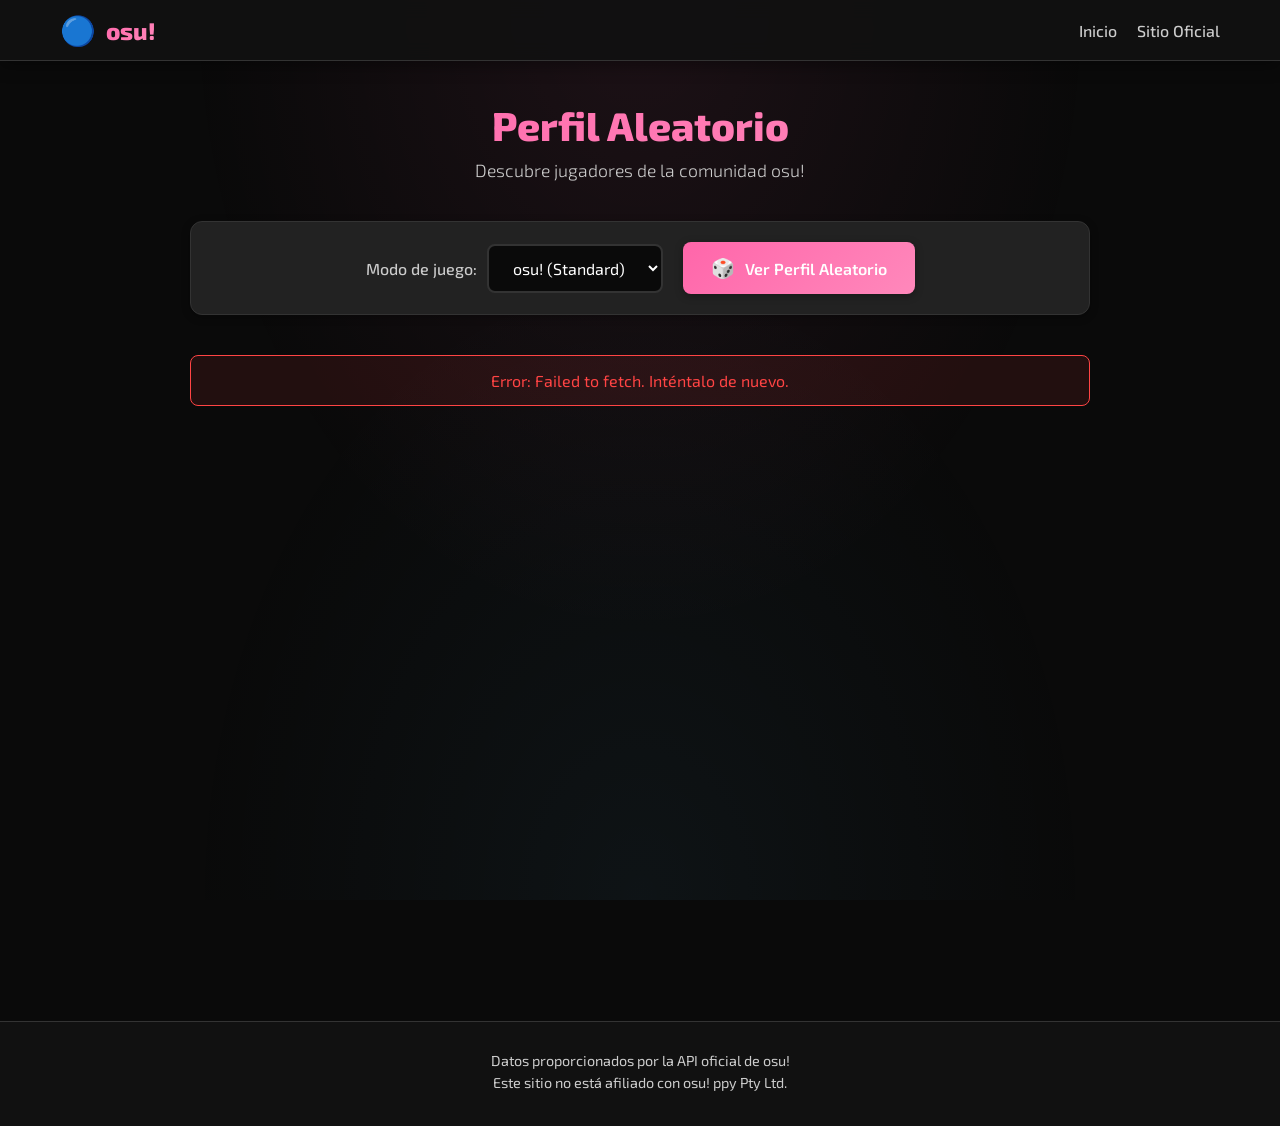
==== index.html @ 12d782ff "Update osu! random profile viewer with complete frontend implementation - New .gitignore file config" ====
<!DOCTYPE html>
<html lang="es">
<head>
    <meta charset="UTF-8">
    <meta name="viewport" content="width=device-width, initial-scale=1.0">
    <title>osu! - Perfil Aleatorio</title>
    <link rel="stylesheet" href="styles.css">
    <link href="https://fonts.googleapis.com/css2?family=Exo+2:wght@300;400;500;600;700;800&display=swap" rel="stylesheet">
</head>
<body>
    <div class="background-overlay"></div>
    
    <nav class="navbar">
        <div class="nav-content">
            <div class="logo">
                <span class="logo-icon">🔵</span>
                <span class="logo-text">osu!</span>
            </div>
            <div class="nav-links">
                <a href="#" class="nav-link">Inicio</a>
                <a href="https://osu.ppy.sh/home" class="nav-link" target="_blank">Sitio Oficial</a>
            </div>
        </div>
    </nav>

    <main class="main-content">
        <div class="container">
            <header class="page-header">
                <h1>Perfil Aleatorio</h1>
                <p class="subtitle">Descubre jugadores de la comunidad osu!</p>
            </header>

            <div class="controls-section">
                <div class="mode-selector">
                    <label for="modeSelect">Modo de juego:</label>
                    <select id="modeSelect">
                        <option value="osu">osu! (Standard)</option>
                        <option value="taiko">osu!taiko</option>
                        <option value="fruits">osu!catch</option>
                        <option value="mania">osu!mania</option>
                    </select>
                </div>
                <button id="randomBtn" class="btn-primary">
                    <span class="btn-icon">🎲</span>
                    <span class="btn-text">Ver Perfil Aleatorio</span>
                </button>
            </div>

            <div class="loading-container" id="loading">
                <div class="spinner"></div>
                <p class="loading-text">Cargando perfil...</p>
            </div>

            <div class="error-message" id="errorMessage"></div>

            <div class="profile-card" id="profileCard">
                <div class="profile-header">
                    <div class="avatar-wrapper">
                        <img src="" alt="Avatar" class="avatar" id="avatar">
                        <div class="avatar-glow"></div>
                    </div>
                    <div class="user-info">
                        <h2 class="username" id="username"></h2>
                        <div class="user-meta">
                            <span class="user-id" id="userId"></span>
                            <span class="country-flag" id="countryFlag"></span>
                        </div>
                    </div>
                </div>

                <div class="stats-section">
                    <div class="stat-card">
                        <div class="stat-icon">🌍</div>
                        <div class="stat-content">
                            <span class="stat-label">Rango Global</span>
                            <span class="stat-value" id="globalRank">-</span>
                        </div>
                    </div>
                    <div class="stat-card">
                        <div class="stat-icon">🏳️</div>
                        <div class="stat-content">
                            <span class="stat-label">Rango País</span>
                            <span class="stat-value" id="countryRank">-</span>
                        </div>
                    </div>
                    <div class="stat-card">
                        <div class="stat-icon">🎯</div>
                        <div class="stat-content">
                            <span class="stat-label">Precisión</span>
                            <span class="stat-value" id="accuracy">-</span>
                        </div>
                    </div>
                    <div class="stat-card">
                        <div class="stat-icon">⭐</div>
                        <div class="stat-content">
                            <span class="stat-label">Nivel</span>
                            <span class="stat-value" id="level">-</span>
                        </div>
                    </div>
                </div>

                <div class="profile-actions">
                    <a href="#" target="_blank" class="btn-profile" id="profileLink">
                        <span class="btn-icon">🔗</span>
                        <span class="btn-text">Ver perfil completo</span>
                    </a>
                </div>
            </div>
        </div>
    </main>

    <footer class="footer">
        <div class="footer-content">
            <p>Datos proporcionados por la API oficial de osu!</p>
            <p class="footer-note">Este sitio no está afiliado con osu! ppy Pty Ltd.</p>
        </div>
    </footer>

    <script src="script.js"></script>
</body>
</html>
---- styles.css ----
/* ========================================
   osu! Style Variables
   ======================================== */
:root {
    --osu-pink: #ff66aa;
    --osu-pink-dark: #ee5599;
    --osu-pink-light: #ff88bb;
    --osu-blue: #66ccff;
    --osu-dark: #111111;
    --osu-darker: #0a0a0a;
    --osu-gray: #222222;
    --osu-gray-light: #333333;
    --osu-gray-text: #888888;
    --text-primary: #ffffff;
    --text-secondary: #cccccc;
    --success: #66ff66;
    --error: #ff4444;
    --gradient-primary: linear-gradient(135deg, #ff66aa 0%, #ff88bb 100%);
    --gradient-dark: linear-gradient(180deg, #1a1a1a 0%, #0a0a0a 100%);
    --shadow-sm: 0 2px 8px rgba(0, 0, 0, 0.3);
    --shadow-md: 0 4px 16px rgba(0, 0, 0, 0.4);
    --shadow-lg: 0 8px 32px rgba(0, 0, 0, 0.5);
    --shadow-glow: 0 0 20px rgba(255, 102, 170, 0.4);
    --border-radius-sm: 4px;
    --border-radius-md: 8px;
    --border-radius-lg: 12px;
    --border-radius-xl: 16px;
    --transition-fast: 0.15s ease;
    --transition-normal: 0.3s ease;
    --transition-slow: 0.5s ease;
}

/* ========================================
   Reset & Base Styles
   ======================================== */
* {
    margin: 0;
    padding: 0;
    box-sizing: border-box;
}

body {
    font-family: 'Exo 2', -apple-system, BlinkMacSystemFont, 'Segoe UI', Roboto, sans-serif;
    background-color: var(--osu-darker);
    color: var(--text-primary);
    min-height: 100vh;
    overflow-x: hidden;
    position: relative;
}

.background-overlay {
    position: fixed;
    top: 0;
    left: 0;
    width: 100%;
    height: 100%;
    background: 
        radial-gradient(ellipse at top, rgba(255, 102, 170, 0.08) 0%, transparent 50%),
        radial-gradient(ellipse at bottom, rgba(102, 204, 255, 0.05) 0%, transparent 50%);
    z-index: -1;
    pointer-events: none;
}

/* ========================================
   Navbar
   ======================================== */
.navbar {
    background: rgba(17, 17, 17, 0.95);
    backdrop-filter: blur(10px);
    border-bottom: 1px solid var(--osu-gray-light);
    position: sticky;
    top: 0;
    z-index: 1000;
    box-shadow: var(--shadow-md);
}

.nav-content {
    max-width: 1200px;
    margin: 0 auto;
    padding: 0 20px;
    height: 60px;
    display: flex;
    align-items: center;
    justify-content: space-between;
}

.logo {
    display: flex;
    align-items: center;
    gap: 10px;
    font-size: 1.5rem;
    font-weight: 800;
    color: var(--osu-pink);
    text-decoration: none;
}

.logo-icon {
    font-size: 1.8rem;
    animation: pulse 2s infinite;
}

@keyframes pulse {
    0%, 100% { transform: scale(1); }
    50% { transform: scale(1.1); }
}

.logo-text {
    background: var(--gradient-primary);
    -webkit-background-clip: text;
    -webkit-text-fill-color: transparent;
    background-clip: text;
}

.nav-links {
    display: flex;
    gap: 20px;
}

.nav-link {
    color: var(--text-secondary);
    text-decoration: none;
    font-weight: 500;
    transition: color var(--transition-fast);
    position: relative;
}

.nav-link:hover {
    color: var(--osu-pink);
}

.nav-link::after {
    content: '';
    position: absolute;
    bottom: -5px;
    left: 0;
    width: 0;
    height: 2px;
    background: var(--gradient-primary);
    transition: width var(--transition-normal);
}

.nav-link:hover::after {
    width: 100%;
}

/* ========================================
   Main Content
   ======================================== */
.main-content {
    min-height: calc(100vh - 120px);
    padding: 40px 20px;
    display: flex;
    align-items: center;
    justify-content: center;
}

.container {
    max-width: 900px;
    width: 100%;
}

/* ========================================
   Page Header
   ======================================== */
.page-header {
    text-align: center;
    margin-bottom: 40px;
}

.page-header h1 {
    font-size: 2.5rem;
    font-weight: 800;
    margin-bottom: 10px;
    background: var(--gradient-primary);
    -webkit-background-clip: text;
    -webkit-text-fill-color: transparent;
    background-clip: text;
}

.subtitle {
    color: var(--text-secondary);
    font-size: 1.1rem;
    font-weight: 300;
}

/* ========================================
   Controls Section
   ======================================== */
.controls-section {
    display: flex;
    gap: 20px;
    justify-content: center;
    align-items: center;
    flex-wrap: wrap;
    margin-bottom: 40px;
    padding: 20px;
    background: var(--osu-gray);
    border-radius: var(--border-radius-lg);
    border: 1px solid var(--osu-gray-light);
    box-shadow: var(--shadow-sm);
}

.mode-selector {
    display: flex;
    align-items: center;
    gap: 10px;
}

.mode-selector label {
    color: var(--text-secondary);
    font-weight: 500;
}

#modeSelect {
    padding: 12px 20px;
    font-size: 1rem;
    font-family: inherit;
    background: var(--osu-darker);
    color: var(--text-primary);
    border: 2px solid var(--osu-gray-light);
    border-radius: var(--border-radius-md);
    cursor: pointer;
    transition: all var(--transition-fast);
    outline: none;
}

#modeSelect:hover {
    border-color: var(--osu-pink);
}

#modeSelect:focus {
    border-color: var(--osu-pink);
    box-shadow: var(--shadow-glow);
}

/* ========================================
   Buttons
   ======================================== */
.btn-primary,
.btn-profile {
    display: inline-flex;
    align-items: center;
    gap: 10px;
    padding: 14px 28px;
    font-size: 1rem;
    font-family: inherit;
    font-weight: 600;
    color: var(--text-primary);
    background: var(--gradient-primary);
    border: none;
    border-radius: var(--border-radius-md);
    cursor: pointer;
    transition: all var(--transition-fast);
    text-decoration: none;
    box-shadow: var(--shadow-sm);
}

.btn-primary:hover,
.btn-profile:hover {
    transform: translateY(-2px);
    box-shadow: var(--shadow-glow);
}

.btn-primary:active,
.btn-profile:active {
    transform: translateY(0);
}

.btn-primary:disabled {
    opacity: 0.5;
    cursor: not-allowed;
    transform: none;
}

.btn-icon {
    font-size: 1.2rem;
}

/* ========================================
   Loading Spinner
   ======================================== */
.loading-container {
    display: none;
    flex-direction: column;
    align-items: center;
    justify-content: center;
    padding: 40px;
}

.spinner {
    width: 50px;
    height: 50px;
    border: 4px solid var(--osu-gray-light);
    border-top-color: var(--osu-pink);
    border-radius: 50%;
    animation: spin 1s linear infinite;
}

@keyframes spin {
    to { transform: rotate(360deg); }
}

.loading-text {
    margin-top: 15px;
    color: var(--text-secondary);
    font-size: 1.1rem;
}

/* ========================================
   Error Message
   ======================================== */
.error-message {
    display: none;
    background: rgba(255, 68, 68, 0.1);
    border: 1px solid var(--error);
    color: var(--error);
    padding: 15px 20px;
    border-radius: var(--border-radius-md);
    margin-bottom: 30px;
    text-align: center;
    animation: shake 0.5s ease;
}

@keyframes shake {
    0%, 100% { transform: translateX(0); }
    25% { transform: translateX(-5px); }
    75% { transform: translateX(5px); }
}

/* ========================================
   Profile Card
   ======================================== */
.profile-card {
    background: var(--osu-gray);
    border-radius: var(--border-radius-xl);
    padding: 40px;
    border: 1px solid var(--osu-gray-light);
    box-shadow: var(--shadow-lg);
    opacity: 0;
    transform: translateY(30px);
    transition: all var(--transition-slow);
}

.profile-card.visible {
    opacity: 1;
    transform: translateY(0);
}

/* Profile Header */
.profile-header {
    display: flex;
    align-items: center;
    gap: 30px;
    margin-bottom: 40px;
    padding-bottom: 30px;
    border-bottom: 1px solid var(--osu-gray-light);
}

.avatar-wrapper {
    position: relative;
    width: 140px;
    height: 140px;
    flex-shrink: 0;
}

.avatar {
    width: 100%;
    height: 100%;
    object-fit: cover;
    border-radius: var(--border-radius-lg);
    border: 3px solid var(--osu-pink);
    box-shadow: var(--shadow-md);
}

.avatar-glow {
    position: absolute;
    top: 0;
    left: 0;
    width: 100%;
    height: 100%;
    border-radius: var(--border-radius-lg);
    box-shadow: var(--shadow-glow);
    opacity: 0.5;
    animation: glow 2s ease-in-out infinite;
}

@keyframes glow {
    0%, 100% { opacity: 0.3; }
    50% { opacity: 0.7; }
}

.user-info {
    flex: 1;
}

.username {
    font-size: 2rem;
    font-weight: 700;
    color: var(--osu-pink);
    margin-bottom: 8px;
}

.user-meta {
    display: flex;
    align-items: center;
    gap: 10px;
    color: var(--text-secondary);
    font-size: 0.95rem;
}

.country-flag {
    font-size: 1.2rem;
}

/* Stats Section */
.stats-section {
    display: grid;
    grid-template-columns: repeat(auto-fit, minmax(180px, 1fr));
    gap: 20px;
    margin-bottom: 30px;
}

.stat-card {
    background: var(--osu-darker);
    padding: 20px;
    border-radius: var(--border-radius-md);
    display: flex;
    align-items: center;
    gap: 15px;
    border: 1px solid var(--osu-gray-light);
    transition: all var(--transition-fast);
}

.stat-card:hover {
    border-color: var(--osu-pink);
    transform: translateY(-2px);
    box-shadow: var(--shadow-sm);
}

.stat-icon {
    font-size: 2rem;
    flex-shrink: 0;
}

.stat-content {
    display: flex;
    flex-direction: column;
}

.stat-label {
    font-size: 0.85rem;
    color: var(--text-secondary);
    font-weight: 400;
    margin-bottom: 5px;
}

.stat-value {
    font-size: 1.3rem;
    font-weight: 700;
    color: var(--text-primary);
}

/* Profile Actions */
.profile-actions {
    text-align: center;
    padding-top: 20px;
    border-top: 1px solid var(--osu-gray-light);
}

/* ========================================
   Footer
   ======================================== */
.footer {
    background: var(--osu-dark);
    border-top: 1px solid var(--osu-gray-light);
    padding: 30px 20px;
    margin-top: 60px;
}

.footer-content {
    max-width: 1200px;
    margin: 0 auto;
    text-align: center;
}

.footer-content p {
    color: var(--text-secondary);
    font-size: 0.9rem;
    margin-bottom: 5px;
}

.footer-note {
    color: var(--osu-gray-text);
    font-size: 0.8rem;
}

/* ========================================
   Responsive Design
   ======================================== */
@media (max-width: 768px) {
    .page-header h1 {
        font-size: 2rem;
    }

    .profile-header {
        flex-direction: column;
        text-align: center;
    }

    .user-meta {
        justify-content: center;
    }

    .controls-section {
        flex-direction: column;
    }

    .mode-selector {
        flex-direction: column;
    }

    .stats-section {
        grid-template-columns: repeat(2, 1fr);
    }

    .stat-card {
        padding: 15px;
    }

    .profile-card {
        padding: 25px;
    }
}

@media (max-width: 480px) {
    .stats-section {
        grid-template-columns: 1fr;
    }

    .btn-primary,
    .btn-profile {
        width: 100%;
        justify-content: center;
    }

    .nav-content {
        padding: 0 15px;
    }

    .logo-text {
        font-size: 1.3rem;
    }
}
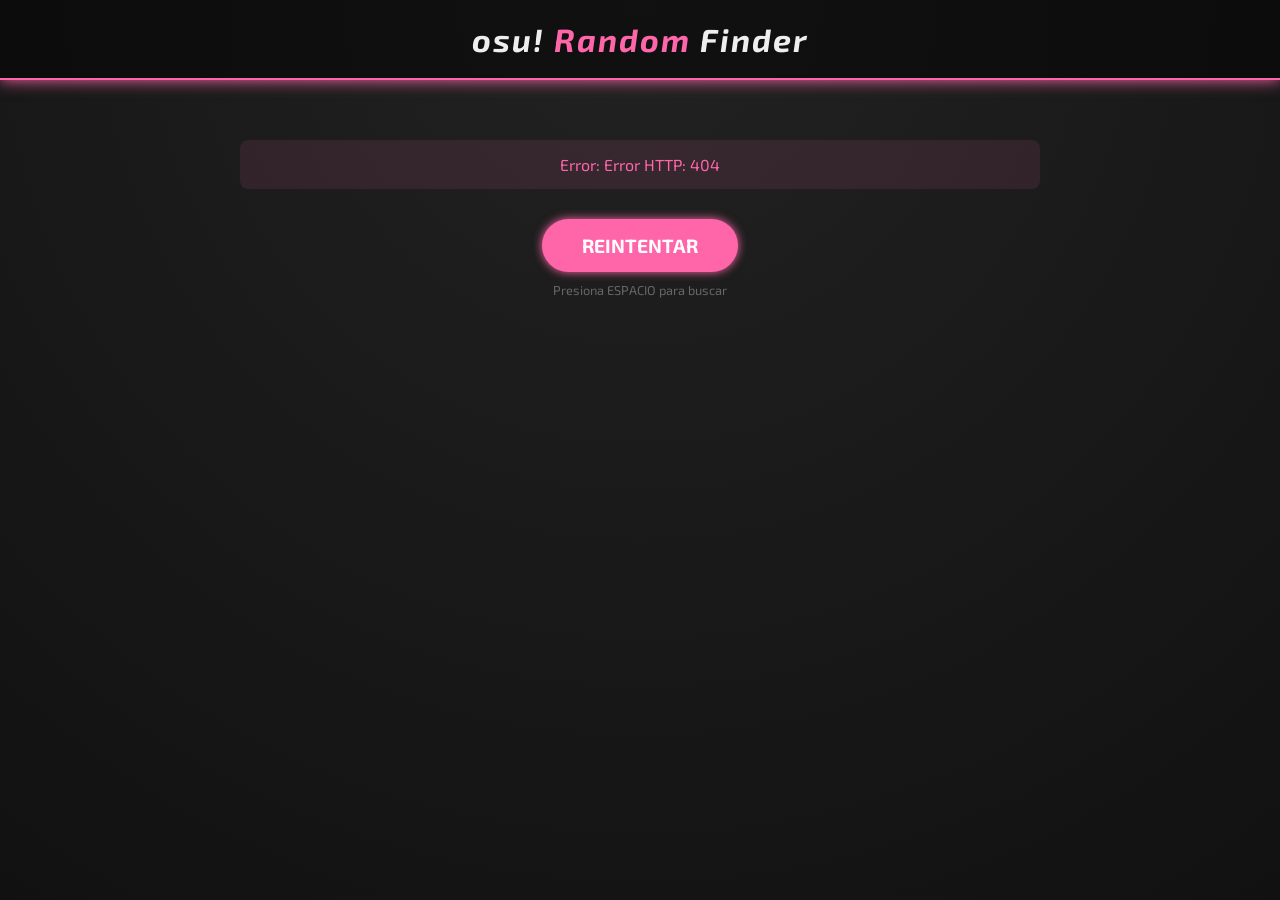
==== commit a5cb9440: "Add files via upload" ====
--- a/index.html
+++ b/index.html
@@ -1,121 +1,380 @@
-<!DOCTYPE html>
-<html lang="es">
-<head>
-    <meta charset="UTF-8">
-    <meta name="viewport" content="width=device-width, initial-scale=1.0">
-    <title>osu! - Perfil Aleatorio</title>
-    <link rel="stylesheet" href="styles.css">
-    <link href="https://fonts.googleapis.com/css2?family=Exo+2:wght@300;400;500;600;700;800&display=swap" rel="stylesheet">
-</head>
-<body>
-    <div class="background-overlay"></div>
-    
-    <nav class="navbar">
-        <div class="nav-content">
-            <div class="logo">
-                <span class="logo-icon">🔵</span>
-                <span class="logo-text">osu!</span>
-            </div>
-            <div class="nav-links">
-                <a href="#" class="nav-link">Inicio</a>
-                <a href="https://osu.ppy.sh/home" class="nav-link" target="_blank">Sitio Oficial</a>
-            </div>
-        </div>
-    </nav>
-
-    <main class="main-content">
-        <div class="container">
-            <header class="page-header">
-                <h1>Perfil Aleatorio</h1>
-                <p class="subtitle">Descubre jugadores de la comunidad osu!</p>
-            </header>
-
-            <div class="controls-section">
-                <div class="mode-selector">
-                    <label for="modeSelect">Modo de juego:</label>
-                    <select id="modeSelect">
-                        <option value="osu">osu! (Standard)</option>
-                        <option value="taiko">osu!taiko</option>
-                        <option value="fruits">osu!catch</option>
-                        <option value="mania">osu!mania</option>
-                    </select>
-                </div>
-                <button id="randomBtn" class="btn-primary">
-                    <span class="btn-icon">🎲</span>
-                    <span class="btn-text">Ver Perfil Aleatorio</span>
-                </button>
-            </div>
-
-            <div class="loading-container" id="loading">
-                <div class="spinner"></div>
-                <p class="loading-text">Cargando perfil...</p>
-            </div>
-
-            <div class="error-message" id="errorMessage"></div>
-
-            <div class="profile-card" id="profileCard">
-                <div class="profile-header">
-                    <div class="avatar-wrapper">
-                        <img src="" alt="Avatar" class="avatar" id="avatar">
-                        <div class="avatar-glow"></div>
-                    </div>
-                    <div class="user-info">
-                        <h2 class="username" id="username"></h2>
-                        <div class="user-meta">
-                            <span class="user-id" id="userId"></span>
-                            <span class="country-flag" id="countryFlag"></span>
-                        </div>
-                    </div>
-                </div>
-
-                <div class="stats-section">
-                    <div class="stat-card">
-                        <div class="stat-icon">🌍</div>
-                        <div class="stat-content">
-                            <span class="stat-label">Rango Global</span>
-                            <span class="stat-value" id="globalRank">-</span>
-                        </div>
-                    </div>
-                    <div class="stat-card">
-                        <div class="stat-icon">🏳️</div>
-                        <div class="stat-content">
-                            <span class="stat-label">Rango País</span>
-                            <span class="stat-value" id="countryRank">-</span>
-                        </div>
-                    </div>
-                    <div class="stat-card">
-                        <div class="stat-icon">🎯</div>
-                        <div class="stat-content">
-                            <span class="stat-label">Precisión</span>
-                            <span class="stat-value" id="accuracy">-</span>
-                        </div>
-                    </div>
-                    <div class="stat-card">
-                        <div class="stat-icon">⭐</div>
-                        <div class="stat-content">
-                            <span class="stat-label">Nivel</span>
-                            <span class="stat-value" id="level">-</span>
-                        </div>
-                    </div>
-                </div>
-
-                <div class="profile-actions">
-                    <a href="#" target="_blank" class="btn-profile" id="profileLink">
-                        <span class="btn-icon">🔗</span>
-                        <span class="btn-text">Ver perfil completo</span>
-                    </a>
-                </div>
-            </div>
-        </div>
-    </main>
-
-    <footer class="footer">
-        <div class="footer-content">
-            <p>Datos proporcionados por la API oficial de osu!</p>
-            <p class="footer-note">Este sitio no está afiliado con osu! ppy Pty Ltd.</p>
-        </div>
-    </footer>
-
-    <script src="script.js"></script>
-</body>
-</html>
+<!DOCTYPE html>
+<html lang="es">
+<head>
+    <meta charset="UTF-8">
+    <meta name="viewport" content="width=device-width, initial-scale=1.0">
+    <title>osu! Random Profile</title>
+    <link href="https://fonts.googleapis.com/css2?family=Exo+2:wght@400;600;700&display=swap" rel="stylesheet">
+    <style>
+        :root {
+            --osu-pink: #ff66aa;
+            --osu-blue: #66ccff;
+            --bg-dark: #111;
+            --bg-panel: #222;
+            --text-main: #eee;
+            --text-dim: #aaa;
+        }
+
+        body {
+            margin: 0;
+            font-family: 'Exo 2', sans-serif;
+            background-color: var(--bg-dark);
+            color: var(--text-main);
+            display: flex;
+            flex-direction: column;
+            align-items: center;
+            min-height: 100vh;
+            background-image: radial-gradient(circle at top, #222 0%, #111 100%);
+        }
+
+        header {
+            width: 100%;
+            padding: 20px 0;
+            text-align: center;
+            background: rgba(0,0,0,0.5);
+            border-bottom: 2px solid var(--osu-pink);
+            box-shadow: 0 0 15px var(--osu-pink);
+        }
+
+        h1 { margin: 0; font-style: italic; letter-spacing: 2px; }
+        span.highlight { color: var(--osu-pink); }
+
+        .container {
+            width: 90%;
+            max-width: 800px;
+            margin-top: 40px;
+        }
+
+        .profile-card {
+            background: var(--bg-panel);
+            border-radius: 15px;
+            overflow: hidden;
+            box-shadow: 0 10px 30px rgba(0,0,0,0.5);
+            display: none; /* Oculto por defecto */
+            animation: slideIn 0.5s ease-out;
+            border: 1px solid #333;
+        }
+
+        @keyframes slideIn {
+            from { opacity: 0; transform: translateY(20px); }
+            to { opacity: 1; transform: translateY(0); }
+        }
+
+        .header-section {
+            position: relative;
+            height: 150px;
+            background: linear-gradient(45deg, var(--osu-pink), var(--osu-blue));
+            display: flex;
+            align-items: flex-end;
+            padding: 20px;
+        }
+
+        .avatar-container {
+            position: absolute;
+            bottom: -50px;
+            left: 30px;
+            width: 110px;
+            height: 110px;
+            border: 4px solid var(--bg-panel);
+            border-radius: 10px;
+            overflow: hidden;
+            background: #000;
+            box-shadow: 0 5px 15px rgba(0,0,0,0.5);
+        }
+
+        .avatar-container img {
+            width: 100%;
+            height: 100%;
+            object-fit: cover;
+        }
+
+        .user-info {
+            margin-left: 160px;
+            margin-bottom: 10px;
+        }
+
+        .username {
+            font-size: 2rem;
+            font-weight: 700;
+            text-shadow: 2px 2px 4px rgba(0,0,0,0.8);
+        }
+
+        .country {
+            font-size: 1rem;
+            color: #fff;
+            text-shadow: 1px 1px 2px rgba(0,0,0,0.8);
+            display: flex;
+            align-items: center;
+            gap: 5px;
+        }
+
+        .stats-grid {
+            display: grid;
+            grid-template-columns: repeat(auto-fit, minmax(150px, 1fr));
+            gap: 20px;
+            padding: 70px 30px 30px;
+        }
+
+        .stat-box {
+            background: rgba(255,255,255,0.05);
+            padding: 15px;
+            border-radius: 8px;
+            text-align: center;
+            border-bottom: 3px solid var(--osu-blue);
+        }
+
+        .stat-label {
+            font-size: 0.9rem;
+            color: var(--text-dim);
+            text-transform: uppercase;
+            letter-spacing: 1px;
+        }
+
+        .stat-value {
+            font-size: 1.5rem;
+            font-weight: 700;
+            color: var(--text-main);
+            margin-top: 5px;
+        }
+
+        .controls {
+            margin-top: 30px;
+            margin-bottom: 50px;
+            text-align: center;
+        }
+
+        button {
+            background: var(--osu-pink);
+            color: white;
+            border: none;
+            padding: 15px 40px;
+            font-size: 1.2rem;
+            font-family: 'Exo 2', sans-serif;
+            font-weight: 700;
+            border-radius: 50px;
+            cursor: pointer;
+            transition: all 0.2s;
+            box-shadow: 0 0 10px var(--osu-pink);
+            text-transform: uppercase;
+        }
+
+        button:hover {
+            transform: scale(1.05);
+            background: #ff85bc;
+            box-shadow: 0 0 20px var(--osu-pink);
+        }
+        
+        button:disabled {
+            background: #555;
+            cursor: not-allowed;
+            box-shadow: none;
+            transform: none;
+        }
+
+        .loader {
+            border: 4px solid #333;
+            border-top: 4px solid var(--osu-pink);
+            border-radius: 50%;
+            width: 40px;
+            height: 40px;
+            animation: spin 1s linear infinite;
+            margin: 20px auto;
+            display: none;
+        }
+
+        @keyframes spin { 0% { transform: rotate(0deg); } 100% { transform: rotate(360deg); } }
+        
+        .error-msg { 
+            color: #ff66aa; 
+            text-align: center; 
+            margin-top: 20px; 
+            display: none; 
+            background: rgba(255, 102, 170, 0.1);
+            padding: 15px;
+            border-radius: 8px;
+        }
+    </style>
+</head>
+<body>
+
+    <header>
+        <h1>osu! <span class="highlight">Random</span> Finder</h1>
+    </header>
+
+    <div class="container">
+        <div id="loader" class="loader"></div>
+        <div id="error-msg" class="error-msg"></div>
+
+        <div id="profile-card" class="profile-card">
+            <div class="header-section">
+                <div class="avatar-container">
+                    <img id="user-avatar" src="" alt="Avatar">
+                </div>
+                <div class="user-info">
+                    <div class="username" id="user-name">Loading...</div>
+                    <div class="country" id="user-country">
+                        <span id="country-flag">🏳️</span> <span id="country-name">Unknown</span>
+                    </div>
+                </div>
+            </div>
+
+            <div class="stats-grid">
+                <div class="stat-box">
+                    <div class="stat-label">Global Rank</div>
+                    <div class="stat-value" id="stat-rank">#-</div>
+                </div>
+                <div class="stat-box">
+                    <div class="stat-label">Country Rank</div>
+                    <div class="stat-value" id="stat-country-rank">#-</div>
+                </div>
+                <div class="stat-box">
+                    <div class="stat-label">PP (Performance)</div>
+                    <div class="stat-value" id="stat-pp">0</div>
+                </div>
+                <div class="stat-box">
+                    <div class="stat-label">Accuracy</div>
+                    <div class="stat-value" id="stat-acc">0%</div>
+                </div>
+                <div class="stat-box">
+                    <div class="stat-label">Level</div>
+                    <div class="stat-value" id="stat-level">0</div>
+                </div>
+                <div class="stat-box">
+                    <div class="stat-label">Play Count</div>
+                    <div class="stat-value" id="stat-plays">0</div>
+                </div>
+            </div>
+            
+            <div style="text-align: center; padding-bottom: 20px;">
+                <a id="profile-link" href="#" target="_blank" style="color: var(--osu-blue); text-decoration: none; font-weight: bold;">Ver perfil oficial &rarr;</a>
+            </div>
+        </div>
+    </div>
+
+    <div class="controls">
+        <button id="btn-fetch">Siguiente Aleatorio</button>
+        <p style="color: #666; font-size: 0.8rem; margin-top: 10px;">Presiona ESPACIO para buscar</p>
+    </div>
+
+    <script>
+        const btnFetch = document.getElementById('btn-fetch');
+        const profileCard = document.getElementById('profile-card');
+        const loader = document.getElementById('loader');
+        const errorMsg = document.getElementById('error-msg');
+        
+        // Elementos del DOM
+        const els = {
+            avatar: document.getElementById('user-avatar'),
+            name: document.getElementById('user-name'),
+            flag: document.getElementById('country-flag'),
+            country: document.getElementById('country-name'),
+            rank: document.getElementById('stat-rank'),
+            countryRank: document.getElementById('stat-country-rank'),
+            pp: document.getElementById('stat-pp'),
+            acc: document.getElementById('stat-acc'),
+            level: document.getElementById('stat-level'),
+            plays: document.getElementById('stat-plays'),
+            link: document.getElementById('profile-link')
+        };
+
+        async function fetchRandomUser() {
+            // Reset UI
+            profileCard.style.display = 'none';
+            errorMsg.style.display = 'none';
+            loader.style.display = 'block';
+            btnFetch.disabled = true;
+            btnFetch.textContent = "Buscando...";
+
+            try {
+                const response = await fetch('/api/random-user');
+                
+                if (!response.ok) {
+                    const errData = await response.json().catch(() => ({}));
+                    throw new Error(errData.error || `Error HTTP: ${response.status}`);
+                }
+                
+                const data = await response.json();
+
+                if (data.error) throw new Error(data.error);
+                if (!data.id) throw new Error('Datos inválidos recibidos');
+
+                // 1. Datos básicos
+                els.avatar.src = `https://a.ppy.sh/${data.id}?${Date.now()}`; // Cache buster
+                els.name.textContent = data.username;
+                
+                // Manejo seguro del país
+                let countryCode = '';
+                if (typeof data.country === 'string') {
+                    countryCode = data.country;
+                } else if (data.country && data.country.code) {
+                    countryCode = data.country.code;
+                }
+                
+                els.country.textContent = countryCode || 'Unknown';
+                els.flag.textContent = getFlagEmoji(countryCode);
+
+                // 2. Estadísticas (Lógica robusta)
+                // La API v2 devuelve statistics directamente si pedimos /users/{id}/osu
+                const stats = data.statistics || {};
+
+                const globalRank = stats.global_rank || 0;
+                const countryRank = stats.country_rank || 0;
+                const pp = stats.pp || 0;
+                const hitAccuracy = stats.hit_accuracy || 0;
+                const levelValue = stats.level;
+                const level = typeof levelValue === 'object' && levelValue !== null
+                    ? (levelValue.current || 0)
+                    : (levelValue || 0);
+                const playCount = stats.play_count || 0;
+
+                // Formateo y asignación
+                els.rank.textContent = globalRank > 0 ? '#' + globalRank.toLocaleString() : '#-';
+                els.countryRank.textContent = countryRank > 0 ? '#' + countryRank.toLocaleString() : '#-';
+                els.pp.textContent = Math.round(pp).toLocaleString();
+                els.acc.textContent = hitAccuracy.toFixed(2) + '%';
+                els.level.textContent = Math.round(level).toLocaleString();
+                els.plays.textContent = playCount.toLocaleString();
+                
+                els.link.href = `https://osu.ppy.sh/users/${data.id}`;
+
+                // Mostrar tarjeta con animación
+                loader.style.display = 'none';
+                profileCard.style.display = 'block';
+                btnFetch.textContent = "Siguiente Aleatorio";
+
+            } catch (err) {
+                console.error(err);
+                loader.style.display = 'none';
+                errorMsg.textContent = "Error: " + err.message;
+                errorMsg.style.display = 'block';
+                btnFetch.textContent = "Reintentar";
+            } finally {
+                btnFetch.disabled = false;
+            }
+        }
+
+        function getFlagEmoji(countryCode) {
+            if (!countryCode) return '🏳️';
+            try {
+                const codePoints = countryCode.toUpperCase().split('').map(char => 127397 + char.charCodeAt());
+                return String.fromCodePoint(...codePoints);
+            } catch (e) {
+                return '🏳️';
+            }
+        }
+
+        // Event Listeners
+        btnFetch.addEventListener('click', fetchRandomUser);
+        
+        document.addEventListener('keydown', (e) => {
+            if (e.code === 'Space' && !btnFetch.disabled) {
+                e.preventDefault(); // Evitar scroll
+                fetchRandomUser();
+            }
+        });
+        
+        // Cargar uno al inicio
+        fetchRandomUser();
+    </script>
+</body>
+</html>
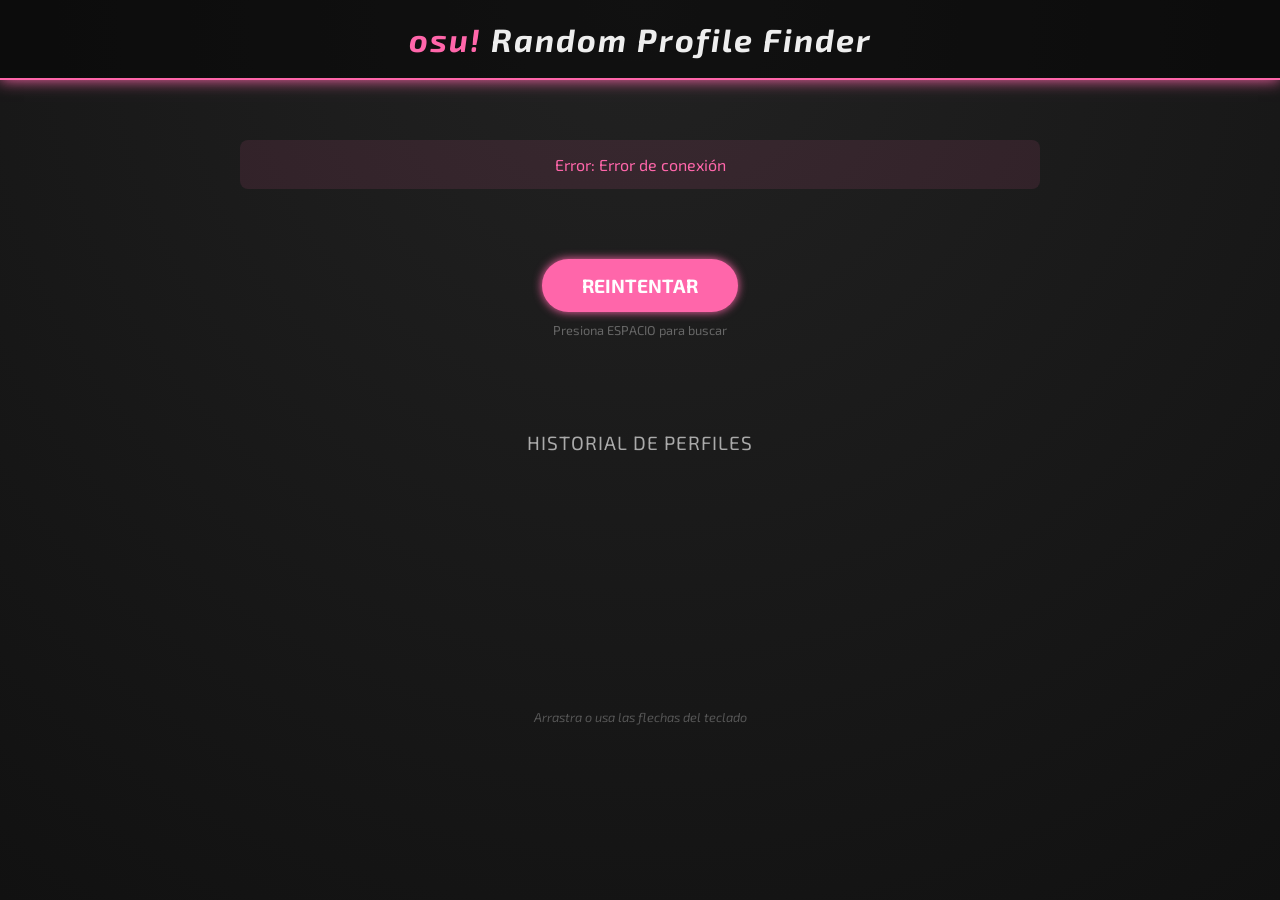
==== commit d58c488a: "Updated" ====
--- a/index.html
+++ b/index.html
@@ -3,7 +3,7 @@
 <head>
     <meta charset="UTF-8">
     <meta name="viewport" content="width=device-width, initial-scale=1.0">
-    <title>osu! Random Profile</title>
+    <title>osu! Random Profile Finder</title>
     <link href="https://fonts.googleapis.com/css2?family=Exo+2:wght@400;600;700&display=swap" rel="stylesheet">
     <style>
         :root {
@@ -13,6 +13,9 @@
             --bg-panel: #222;
             --text-main: #eee;
             --text-dim: #aaa;
+            --card-width: 100px;
+            --card-height: 100px;
+            --card-gap: 20px;
         }
 
         body {
@@ -25,6 +28,7 @@
             align-items: center;
             min-height: 100vh;
             background-image: radial-gradient(circle at top, #222 0%, #111 100%);
+            overflow-x: hidden;
         }
 
         header {
@@ -43,16 +47,19 @@
             width: 90%;
             max-width: 800px;
             margin-top: 40px;
-        }
-
+            margin-bottom: 40px;
+        }
+
+        /* --- Tarjeta Principal --- */
         .profile-card {
             background: var(--bg-panel);
             border-radius: 15px;
             overflow: hidden;
             box-shadow: 0 10px 30px rgba(0,0,0,0.5);
-            display: none; /* Oculto por defecto */
+            display: none;
             animation: slideIn 0.5s ease-out;
             border: 1px solid #333;
+            position: relative;
         }
 
         @keyframes slideIn {
@@ -80,6 +87,7 @@
             overflow: hidden;
             background: #000;
             box-shadow: 0 5px 15px rgba(0,0,0,0.5);
+            z-index: 2;
         }
 
         .avatar-container img {
@@ -91,6 +99,7 @@
         .user-info {
             margin-left: 160px;
             margin-bottom: 10px;
+            z-index: 1;
         }
 
         .username {
@@ -110,36 +119,26 @@
 
         .stats-grid {
             display: grid;
-            grid-template-columns: repeat(auto-fit, minmax(150px, 1fr));
-            gap: 20px;
+            grid-template-columns: repeat(auto-fit, minmax(120px, 1fr));
+            gap: 15px;
             padding: 70px 30px 30px;
         }
 
         .stat-box {
             background: rgba(255,255,255,0.05);
-            padding: 15px;
+            padding: 10px;
             border-radius: 8px;
             text-align: center;
             border-bottom: 3px solid var(--osu-blue);
         }
 
-        .stat-label {
-            font-size: 0.9rem;
-            color: var(--text-dim);
-            text-transform: uppercase;
-            letter-spacing: 1px;
-        }
-
-        .stat-value {
-            font-size: 1.5rem;
-            font-weight: 700;
-            color: var(--text-main);
-            margin-top: 5px;
-        }
-
+        .stat-label { font-size: 0.8rem; color: var(--text-dim); text-transform: uppercase; letter-spacing: 1px; }
+        .stat-value { font-size: 1.3rem; font-weight: 700; color: var(--text-main); margin-top: 5px; }
+
+        /* --- Controles --- */
         .controls {
             margin-top: 30px;
-            margin-bottom: 50px;
+            margin-bottom: 20px;
             text-align: center;
         }
 
@@ -158,18 +157,8 @@
             text-transform: uppercase;
         }
 
-        button:hover {
-            transform: scale(1.05);
-            background: #ff85bc;
-            box-shadow: 0 0 20px var(--osu-pink);
-        }
-        
-        button:disabled {
-            background: #555;
-            cursor: not-allowed;
-            box-shadow: none;
-            transform: none;
-        }
+        button:hover { transform: scale(1.05); background: #ff85bc; box-shadow: 0 0 20px var(--osu-pink); }
+        button:disabled { background: #555; cursor: not-allowed; box-shadow: none; transform: none; }
 
         .loader {
             border: 4px solid #333;
@@ -185,26 +174,129 @@
         @keyframes spin { 0% { transform: rotate(0deg); } 100% { transform: rotate(360deg); } }
         
         .error-msg { 
-            color: #ff66aa; 
-            text-align: center; 
-            margin-top: 20px; 
-            display: none; 
-            background: rgba(255, 102, 170, 0.1);
-            padding: 15px;
-            border-radius: 8px;
+            color: #ff66aa; text-align: center; margin-top: 20px; display: none; 
+            background: rgba(255, 102, 170, 0.1); padding: 15px; border-radius: 8px;
+        }
+
+        /* --- Carrusel 3D Centrado --- */
+        .history-section {
+            width: 100%;
+            max-width: 1200px; /* Más ancho para permitir expansión lateral */
+            margin: 60px auto 80px auto;
+            perspective: 1200px;
+            overflow: visible; /* Permitir que las cartas laterales se vean aunque salgan un poco */
+            position: relative;
+            height: 220px; /* Altura fija para evitar saltos */
+        }
+
+        .history-title {
+            font-size: 1.2rem;
+            color: var(--text-dim);
+            margin-bottom: 20px;
+            text-transform: uppercase;
+            letter-spacing: 1px;
+            text-align: center;
+        }
+
+        .carousel-track {
+            position: relative;
+            width: 100%;
+            height: 100%;
+            display: flex;
+            justify-content: center; /* Centrado inicial del contenedor */
+            align-items: center;
+            transform-style: preserve-3d;
+            cursor: grab;
+            will-change: transform;
+        }
+
+        .carousel-track:active {
+            cursor: grabbing;
+        }
+
+        .history-item {
+            position: absolute; /* Absoluto para control manual total de posición */
+            width: var(--card-width);
+            height: var(--card-height);
+            border-radius: 12px;
+            overflow: hidden;
+            border: 2px solid #444;
+            transition: transform 0.5s cubic-bezier(0.25, 0.46, 0.45, 0.94), opacity 0.5s, filter 0.5s;
+            background: #000;
+            box-shadow: 0 4px 15px rgba(0,0,0,0.6);
+            left: 50%; /* Punto de anclaje central */
+            margin-left: calc(var(--card-width) / -2); /* Centrar sobre el punto de anclaje */
+        }
+
+        .history-item img {
+            width: 100%;
+            height: 100%;
+            object-fit: cover;
+            transition: transform 0.3s;
+        }
+
+        .history-item:hover img {
+            transform: scale(1.1);
+        }
+
+        .history-item.active {
+            border-color: var(--osu-pink);
+            box-shadow: 0 0 25px var(--osu-pink), inset 0 0 10px rgba(255, 102, 170, 0.5);
+            z-index: 100 !important;
+            filter: brightness(1.15);
+        }
+
+        .history-item::after {
+            content: attr(data-name);
+            position: absolute;
+            bottom: 0; left: 0; right: 0;
+            background: rgba(0,0,0,0.9);
+            color: #fff;
+            font-size: 0.75rem;
+            text-align: center;
+            padding: 5px;
+            opacity: 0;
+            transition: opacity 0.2s;
+            pointer-events: none;
+            font-weight: bold;
+        }
+        
+        .history-item.active::after, .history-item:hover::after {
+            opacity: 1;
+        }
+
+        .drag-hint {
+            text-align: center;
+            font-size: 0.8rem;
+            color: #555;
+            margin-top: 15px;
+            font-style: italic;
+        }
+
+        /* Media Queries para móviles */
+        @media (max-width: 600px) {
+            :root {
+                --card-width: 80px;
+                --card-height: 80px;
+                --card-gap: 15px;
+            }
+            .history-section {
+                height: 180px;
+            }
         }
     </style>
 </head>
 <body>
 
     <header>
-        <h1>osu! <span class="highlight">Random</span> Finder</h1>
+        <h1><span class="highlight">osu! </span>Random Profile Finder</h1>
     </header>
 
     <div class="container">
         <div id="loader" class="loader"></div>
         <div id="error-msg" class="error-msg"></div>
 
+        <!-- Tarjeta Principal -->
         <div id="profile-card" class="profile-card">
             <div class="header-section">
                 <div class="avatar-container">
@@ -219,30 +311,12 @@
             </div>
 
             <div class="stats-grid">
-                <div class="stat-box">
-                    <div class="stat-label">Global Rank</div>
-                    <div class="stat-value" id="stat-rank">#-</div>
-                </div>
-                <div class="stat-box">
-                    <div class="stat-label">Country Rank</div>
-                    <div class="stat-value" id="stat-country-rank">#-</div>
-                </div>
-                <div class="stat-box">
-                    <div class="stat-label">PP (Performance)</div>
-                    <div class="stat-value" id="stat-pp">0</div>
-                </div>
-                <div class="stat-box">
-                    <div class="stat-label">Accuracy</div>
-                    <div class="stat-value" id="stat-acc">0%</div>
-                </div>
-                <div class="stat-box">
-                    <div class="stat-label">Level</div>
-                    <div class="stat-value" id="stat-level">0</div>
-                </div>
-                <div class="stat-box">
-                    <div class="stat-label">Play Count</div>
-                    <div class="stat-value" id="stat-plays">0</div>
-                </div>
+                <div class="stat-box"><div class="stat-label">Global Rank</div><div class="stat-value" id="stat-rank">#-</div></div>
+                <div class="stat-box"><div class="stat-label">Country Rank</div><div class="stat-value" id="stat-country-rank">#-</div></div>
+                <div class="stat-box"><div class="stat-label">PP</div><div class="stat-value" id="stat-pp">0</div></div>
+                <div class="stat-box"><div class="stat-label">Accuracy</div><div class="stat-value" id="stat-acc">0%</div></div>
+                <div class="stat-box"><div class="stat-label">Level</div><div class="stat-value" id="stat-level">0</div></div>
+                <div class="stat-box"><div class="stat-label">Plays</div><div class="stat-value" id="stat-plays">0</div></div>
             </div>
             
             <div style="text-align: center; padding-bottom: 20px;">
@@ -256,13 +330,23 @@
         <p style="color: #666; font-size: 0.8rem; margin-top: 10px;">Presiona ESPACIO para buscar</p>
     </div>
 
+    <!-- Sección de Historial (Carrusel 3D Centrado) -->
+    <div class="history-section">
+        <div class="history-title">Historial de Perfiles</div>
+        <div class="carousel-track" id="carousel-track">
+            <!-- Las tarjetas se generan aquí -->
+        </div>
+        <div class="drag-hint">Arrastra o usa las flechas del teclado</div>
+    </div>
+
     <script>
         const btnFetch = document.getElementById('btn-fetch');
         const profileCard = document.getElementById('profile-card');
         const loader = document.getElementById('loader');
         const errorMsg = document.getElementById('error-msg');
+        const track = document.getElementById('carousel-track');
         
-        // Elementos del DOM
+        // Elementos del DOM principal
         const els = {
             avatar: document.getElementById('user-avatar'),
             name: document.getElementById('user-name'),
@@ -277,8 +361,18 @@
             link: document.getElementById('profile-link')
         };
 
+        let historyData = [];
+        let currentIndex = 0;
+        
+        // Configuración
+        const ROTATION_STEP = 12; // Grados de rotación por carta
+        const Z_STEP = -50; // Profundidad por carta (px)
+        
+        // Variables Drag
+        let isDragging = false;
+        let startDragX = 0;
+
         async function fetchRandomUser() {
-            // Reset UI
             profileCard.style.display = 'none';
             errorMsg.style.display = 'none';
             loader.style.display = 'block';
@@ -287,63 +381,17 @@
 
             try {
                 const response = await fetch('/api/random-user');
-                
-                if (!response.ok) {
-                    const errData = await response.json().catch(() => ({}));
-                    throw new Error(errData.error || `Error HTTP: ${response.status}`);
-                }
-                
+                if (!response.ok) throw new Error('Error de conexión');
                 const data = await response.json();
-
-                if (data.error) throw new Error(data.error);
-                if (!data.id) throw new Error('Datos inválidos recibidos');
-
-                // 1. Datos básicos
-                els.avatar.src = `https://a.ppy.sh/${data.id}?${Date.now()}`; // Cache buster
-                els.name.textContent = data.username;
-                
-                // Manejo seguro del país
-                let countryCode = '';
-                if (typeof data.country === 'string') {
-                    countryCode = data.country;
-                } else if (data.country && data.country.code) {
-                    countryCode = data.country.code;
-                }
-                
-                els.country.textContent = countryCode || 'Unknown';
-                els.flag.textContent = getFlagEmoji(countryCode);
-
-                // 2. Estadísticas (Lógica robusta)
-                // La API v2 devuelve statistics directamente si pedimos /users/{id}/osu
-                const stats = data.statistics || {};
-
-                const globalRank = stats.global_rank || 0;
-                const countryRank = stats.country_rank || 0;
-                const pp = stats.pp || 0;
-                const hitAccuracy = stats.hit_accuracy || 0;
-                const levelValue = stats.level;
-                const level = typeof levelValue === 'object' && levelValue !== null
-                    ? (levelValue.current || 0)
-                    : (levelValue || 0);
-                const playCount = stats.play_count || 0;
-
-                // Formateo y asignación
-                els.rank.textContent = globalRank > 0 ? '#' + globalRank.toLocaleString() : '#-';
-                els.countryRank.textContent = countryRank > 0 ? '#' + countryRank.toLocaleString() : '#-';
-                els.pp.textContent = Math.round(pp).toLocaleString();
-                els.acc.textContent = hitAccuracy.toFixed(2) + '%';
-                els.level.textContent = Math.round(level).toLocaleString();
-                els.plays.textContent = playCount.toLocaleString();
-                
-                els.link.href = `https://osu.ppy.sh/users/${data.id}`;
-
-                // Mostrar tarjeta con animación
+                if (data.error || !data.id) throw new Error('Datos inválidos');
+
+                renderProfile(data);
+                addToHistory(data);
+
                 loader.style.display = 'none';
                 profileCard.style.display = 'block';
                 btnFetch.textContent = "Siguiente Aleatorio";
-
             } catch (err) {
-                console.error(err);
                 loader.style.display = 'none';
                 errorMsg.textContent = "Error: " + err.message;
                 errorMsg.style.display = 'block';
@@ -353,28 +401,201 @@
             }
         }
 
+        function renderProfile(data) {
+            els.avatar.src = `https://a.ppy.sh/${data.id}?${Date.now()}`;
+            els.name.textContent = data.username;
+            
+            let countryCode = '';
+            if (typeof data.country === 'string') countryCode = data.country;
+            else if (data.country && data.country.code) countryCode = data.country.code;
+            
+            els.country.textContent = countryCode || 'Unknown';
+            els.flag.textContent = getFlagEmoji(countryCode);
+
+            const stats = data.statistics || {};
+            els.rank.textContent = stats.global_rank > 0 ? '#' + stats.global_rank.toLocaleString() : '#-';
+            els.countryRank.textContent = stats.country_rank > 0 ? '#' + stats.country_rank.toLocaleString() : '#-';
+            els.pp.textContent = Math.round(stats.pp || 0).toLocaleString();
+            els.acc.textContent = (stats.hit_accuracy || 0).toFixed(2) + '%';
+            
+            const levelVal = typeof stats.level === 'object' ? stats.level.current : stats.level;
+            els.level.textContent = Math.round(levelVal || 0).toLocaleString();
+            els.plays.textContent = (stats.play_count || 0).toLocaleString();
+            
+            els.link.href = `https://osu.ppy.sh/users/${data.id}`;
+        }
+
+        function addToHistory(data) {
+            // Evitar duplicados inmediatos
+            if (historyData.length > 0 && historyData[historyData.length - 1].id === data.id) return;
+
+            historyData.push(data);
+            if (historyData.length > 40) {
+                historyData.shift();
+                if (track.firstChild) track.removeChild(track.firstChild);
+                if (currentIndex > 0) currentIndex--;
+            }
+
+            const item = document.createElement('div');
+            item.className = 'history-item';
+            item.setAttribute('data-name', data.username);
+            item.innerHTML = `<img src="https://a.ppy.sh/${data.id}" alt="${data.username}">`;
+            
+            item.addEventListener('click', () => {
+                const index = historyData.findIndex(d => d.id === data.id);
+                if (index !== -1 && index !== currentIndex) {
+                    currentIndex = index;
+                    updateCarousel();
+                    renderProfile(data);
+                    window.scrollTo({ top: 0, behavior: 'smooth' });
+                }
+            });
+
+            track.appendChild(item);
+            currentIndex = historyData.length - 1;
+            
+            // Forzar actualización inmediata para centrar la nueva carta
+            requestAnimationFrame(() => updateCarousel());
+        }
+
+        function updateCarousel() {
+            const items = Array.from(track.children);
+            const totalItems = items.length;
+            if (totalItems === 0) return;
+
+            // Obtener dimensiones reales actuales (responsive)
+            const cardWidth = items[0].offsetWidth;
+            const gap = 5; // Debe coincidir con CSS --card-gap
+
+            items.forEach((item, index) => {
+                const offset = index - currentIndex;
+                const absOffset = Math.abs(offset);
+
+                // 1. Posición X: Desplazamiento lateral desde el centro
+                const x = offset * (cardWidth + gap);
+
+                // 2. Rotación Y: Efecto abanico
+                // Limitamos la rotación máxima para que no se den la vuelta completamente
+                const rotation = offset * ROTATION_STEP;
+
+                // 3. Escala: El centro es 1, los lados más pequeños
+                const scale = Math.max(0.6, 1 - (absOffset * 0.1));
+
+                // 4. Opacidad: Desvanecer los lejanos
+                const opacity = Math.max(0.4, 1 - (absOffset * 0.15));
+
+                // 5. Z-Index: El centro arriba
+                const zIndex = 100 - absOffset;
+
+                // 6. Translate Z: Profundidad 3D
+                const z = -absOffset * Z_STEP;
+
+                // Aplicar transformación
+                // Nota: No usamos translateX en el padre, cada hijo se calcula relativo al centro (left: 50%)
+                item.style.transform = `translate3d(${x}px, 0, ${z}px) rotateY(${rotation}deg) scale(${scale})`;
+                item.style.zIndex = zIndex;
+                item.style.opacity = opacity;
+
+                if (index === currentIndex) {
+                    item.classList.add('active');
+                } else {
+                    item.classList.remove('active');
+                }
+            });
+        }
+
+        // --- Manejo de Arrastre (Drag) ---
+
+        track.addEventListener('mousedown', (e) => {
+            isDragging = true;
+            startDragX = e.clientX;
+            track.style.cursor = 'grabbing';
+            track.style.transition = 'none'; // Quitar animación para respuesta instantánea
+        });
+
+        track.addEventListener('touchstart', (e) => {
+            isDragging = true;
+            startDragX = e.touches[0].clientX;
+            track.style.transition = 'none';
+        });
+
+        const handleMove = (currentX) => {
+            if (!isDragging) return;
+            // Opcional: Efecto visual de arrastre en tiempo real
+            // Para simplificar y mantener el centrado perfecto, solo calculamos al soltar
+        };
+
+        track.addEventListener('mousemove', (e) => handleMove(e.clientX));
+        track.addEventListener('touchmove', (e) => handleMove(e.touches[0].clientX));
+
+        const handleEnd = (endX) => {
+            if (!isDragging) return;
+            isDragging = false;
+            track.style.cursor = 'grab';
+            track.style.transition = 'transform 0.5s cubic-bezier(0.25, 0.46, 0.45, 0.94)';
+
+            const diff = endX - startDragX;
+            const threshold = 50; // Sensibilidad
+
+            if (diff < -threshold && currentIndex < historyData.length - 1) {
+                currentIndex++;
+            } else if (diff > threshold && currentIndex > 0) {
+                currentIndex--;
+            }
+            
+            updateCarousel();
+            
+            // Si cambió el índice, actualizar también la tarjeta principal
+            if (historyData[currentIndex]) {
+                // Pequeño delay para que se sienta el movimiento del carrusel primero
+                setTimeout(() => renderProfile(historyData[currentIndex]), 200);
+            }
+        };
+
+        track.addEventListener('mouseup', (e) => handleEnd(e.clientX));
+        track.addEventListener('touchend', (e) => handleEnd(e.changedTouches[0].clientX));
+
+        // Teclado
+        document.addEventListener('keydown', (e) => {
+            if (e.code === 'Space' && !btnFetch.disabled) {
+                e.preventDefault();
+                fetchRandomUser();
+            }
+            if (historyData.length === 0) return;
+
+            if (e.code === 'ArrowLeft') {
+                if (currentIndex > 0) {
+                    currentIndex--;
+                    updateCarousel();
+                    renderProfile(historyData[currentIndex]);
+                }
+            }
+            if (e.code === 'ArrowRight') {
+                if (currentIndex < historyData.length - 1) {
+                    currentIndex++;
+                    updateCarousel();
+                    renderProfile(historyData[currentIndex]);
+                }
+            }
+        });
+
+        // Recalcular al cambiar tamaño de ventana
+        let resizeTimeout;
+        window.addEventListener('resize', () => {
+            clearTimeout(resizeTimeout);
+            resizeTimeout = setTimeout(updateCarousel, 100);
+        });
+
         function getFlagEmoji(countryCode) {
             if (!countryCode) return '🏳️';
             try {
                 const codePoints = countryCode.toUpperCase().split('').map(char => 127397 + char.charCodeAt());
                 return String.fromCodePoint(...codePoints);
-            } catch (e) {
-                return '🏳️';
-            }
-        }
-
-        // Event Listeners
-        btnFetch.addEventListener('click', fetchRandomUser);
-        
-        document.addEventListener('keydown', (e) => {
-            if (e.code === 'Space' && !btnFetch.disabled) {
-                e.preventDefault(); // Evitar scroll
-                fetchRandomUser();
-            }
-        });
-        
-        // Cargar uno al inicio
+            } catch (e) { return '🏳️'; }
+        }
+
+        // Inicio
         fetchRandomUser();
     </script>
 </body>
-</html>
+</html>
